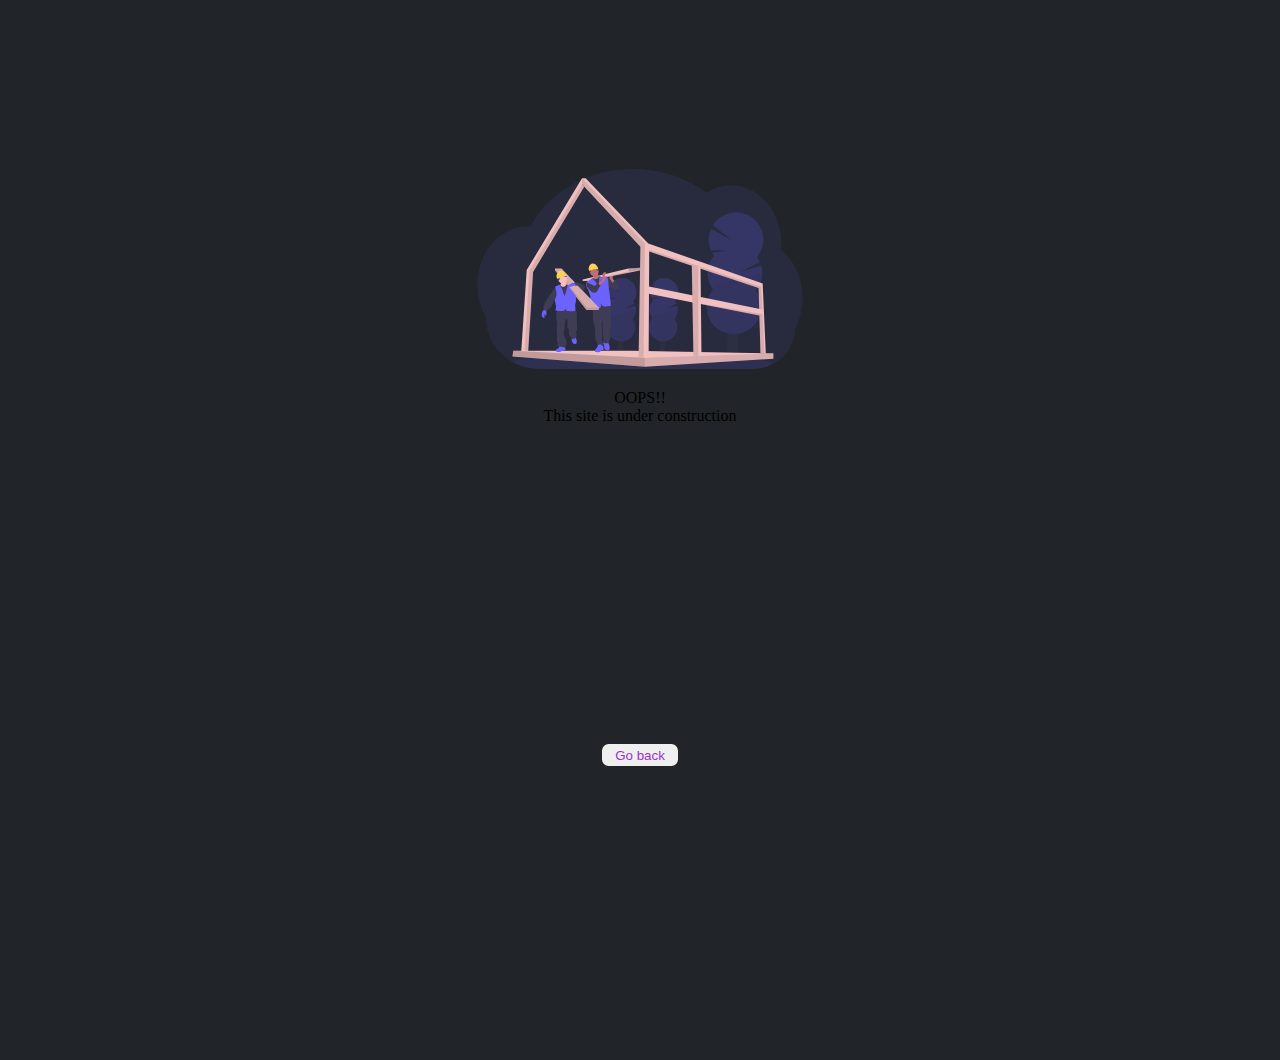
==== blog.html @ 250dfe13 "added resume,animation to index,blog error page" ====
<!DOCTYPE html>
<html lang="en">
<head>
    <meta charset="UTF-8">
    <meta http-equiv="X-UA-Compatible" content="IE=edge">
    <meta name="viewport" content="width=device-width, initial-scale=1.0">
    <!-- Bootstrap 5.1.3-->
    <link href="https://cdn.jsdelivr.net/npm/bootstrap@5.1.3/dist/css/bootstrap.min.css" rel="stylesheet" integrity="sha384-1BmE4kWBq78iYhFldvKuhfTAU6auU8tT94WrHftjDbrCEXSU1oBoqyl2QvZ6jIW3" crossorigin="anonymous">
    <link rel="stylesheet" href="./css/unfinished.css">
    <title>Blogs</title>
</head>
<body>
    <section class="error-page">
        <div class="construction">
            <img src="./images/construction.svg" alt="under work">
            <p class="fs-1 text-white">OOPS!! <br> This site is under construction</p>
        </div>
        <button class="return"><a href="https://mkgit01.github.io/">Go back</a></button>
    </section>

     <!-- Scripts -->
     <script src="https://cdn.jsdelivr.net/npm/bootstrap@5.1.3/dist/js/bootstrap.bundle.min.js" integrity="sha384-ka7Sk0Gln4gmtz2MlQnikT1wXgYsOg+OMhuP+IlRH9sENBO0LRn5q+8nbTov4+1p" crossorigin="anonymous"></script>
</body>
</html>
---- css/unfinished.css ----
body{
    margin: 0;
    padding: 0;
    box-sizing: border-box;
    background-color: #212529;
}
.error-page{
    height: 100vh;
    width: auto;
    display: grid;
    grid-template-rows: repeat(2,1fr);
    place-items: center;
    padding: 5em 0em 5em 0em;
}
.construction{
    text-align: center;   
}
.return{
    padding: .25em 1em;
    position: relative;
    border-radius: .5em;
    border: none;
    outline: none;
    transition: all ease 0.3s;
}
.return::after{
    position: absolute;
    top: -5%;
    left: -5%;
    content: "";
    height: 110%;
    width: 110%;
    filter: blur(.5em);
    background-color: transparent;
    z-index: -1;

}
.return:hover::after,.return:hover{
   background-color: darkorchid;
}
.return:hover a{
    color: white;
 }
.return a{
    text-decoration: none;
    color: darkorchid;
    font-family: sans-serif;
    transition: all ease 0.3s;

}
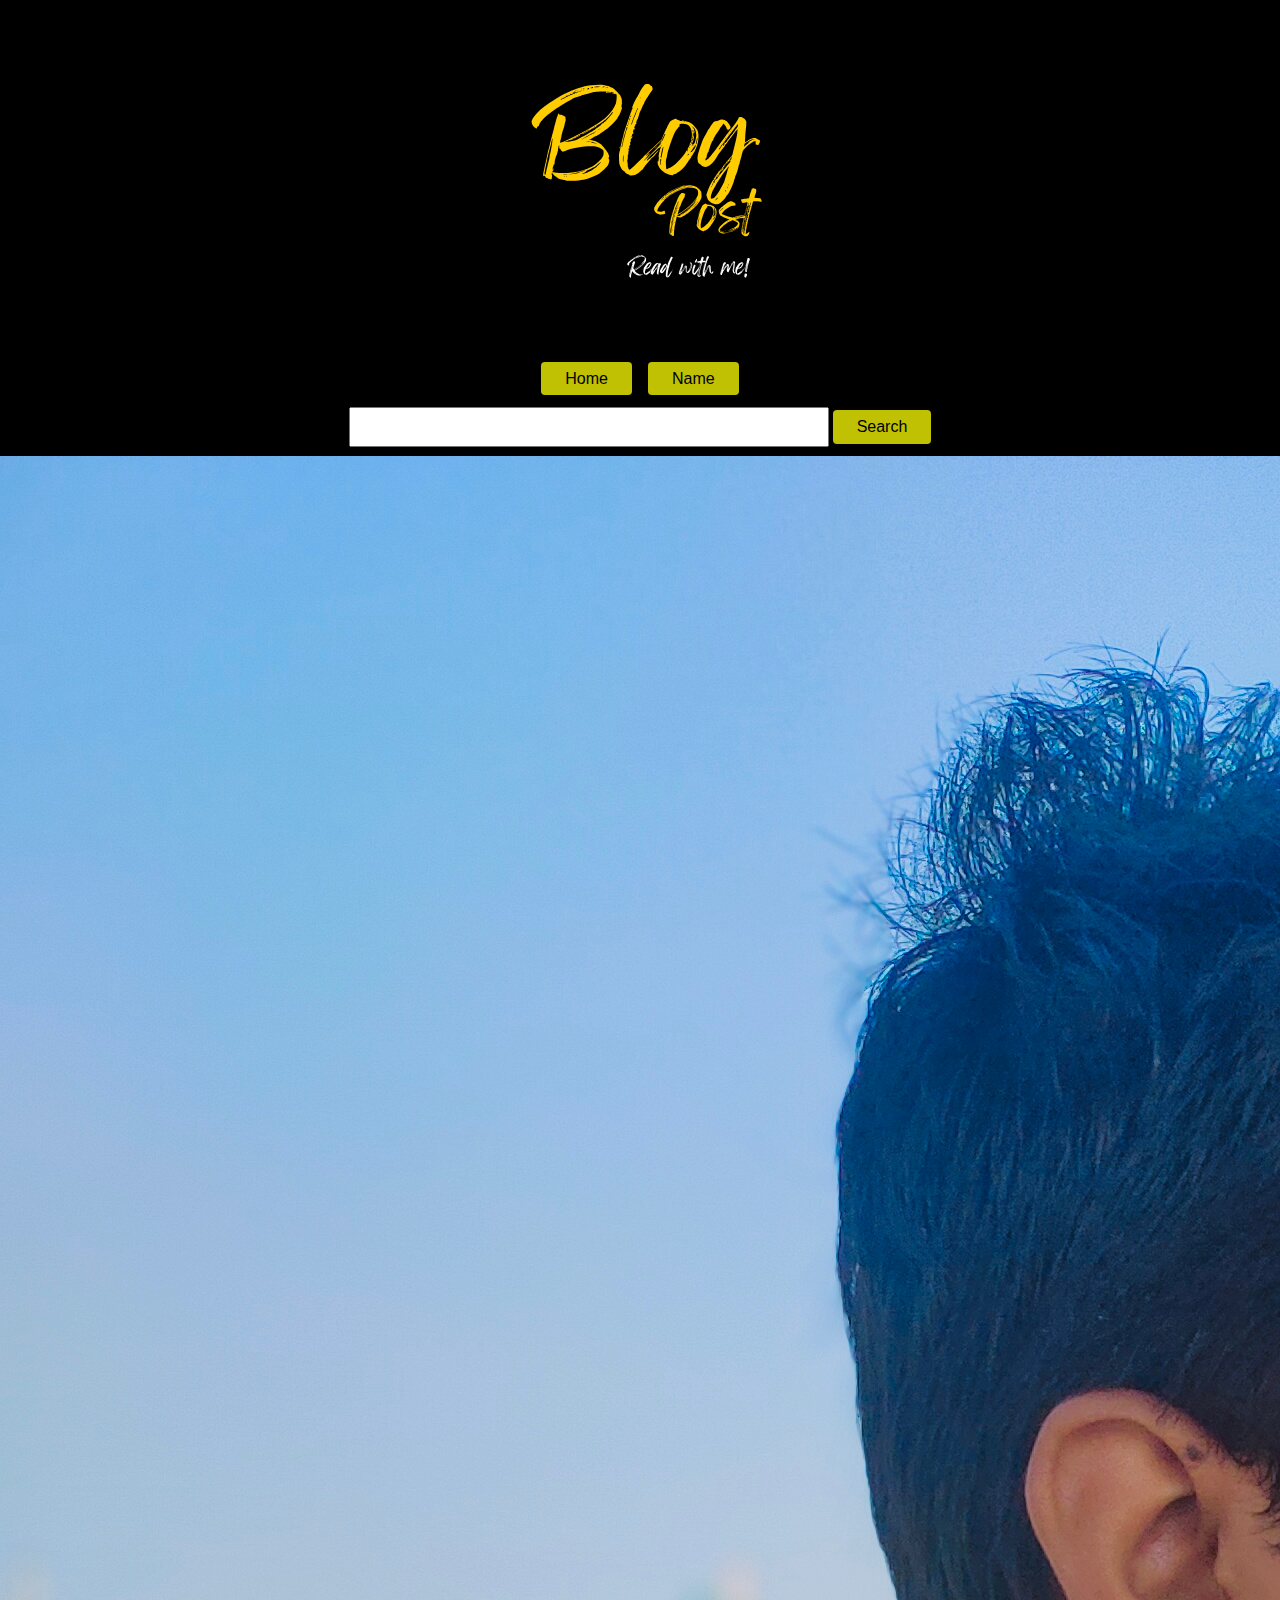
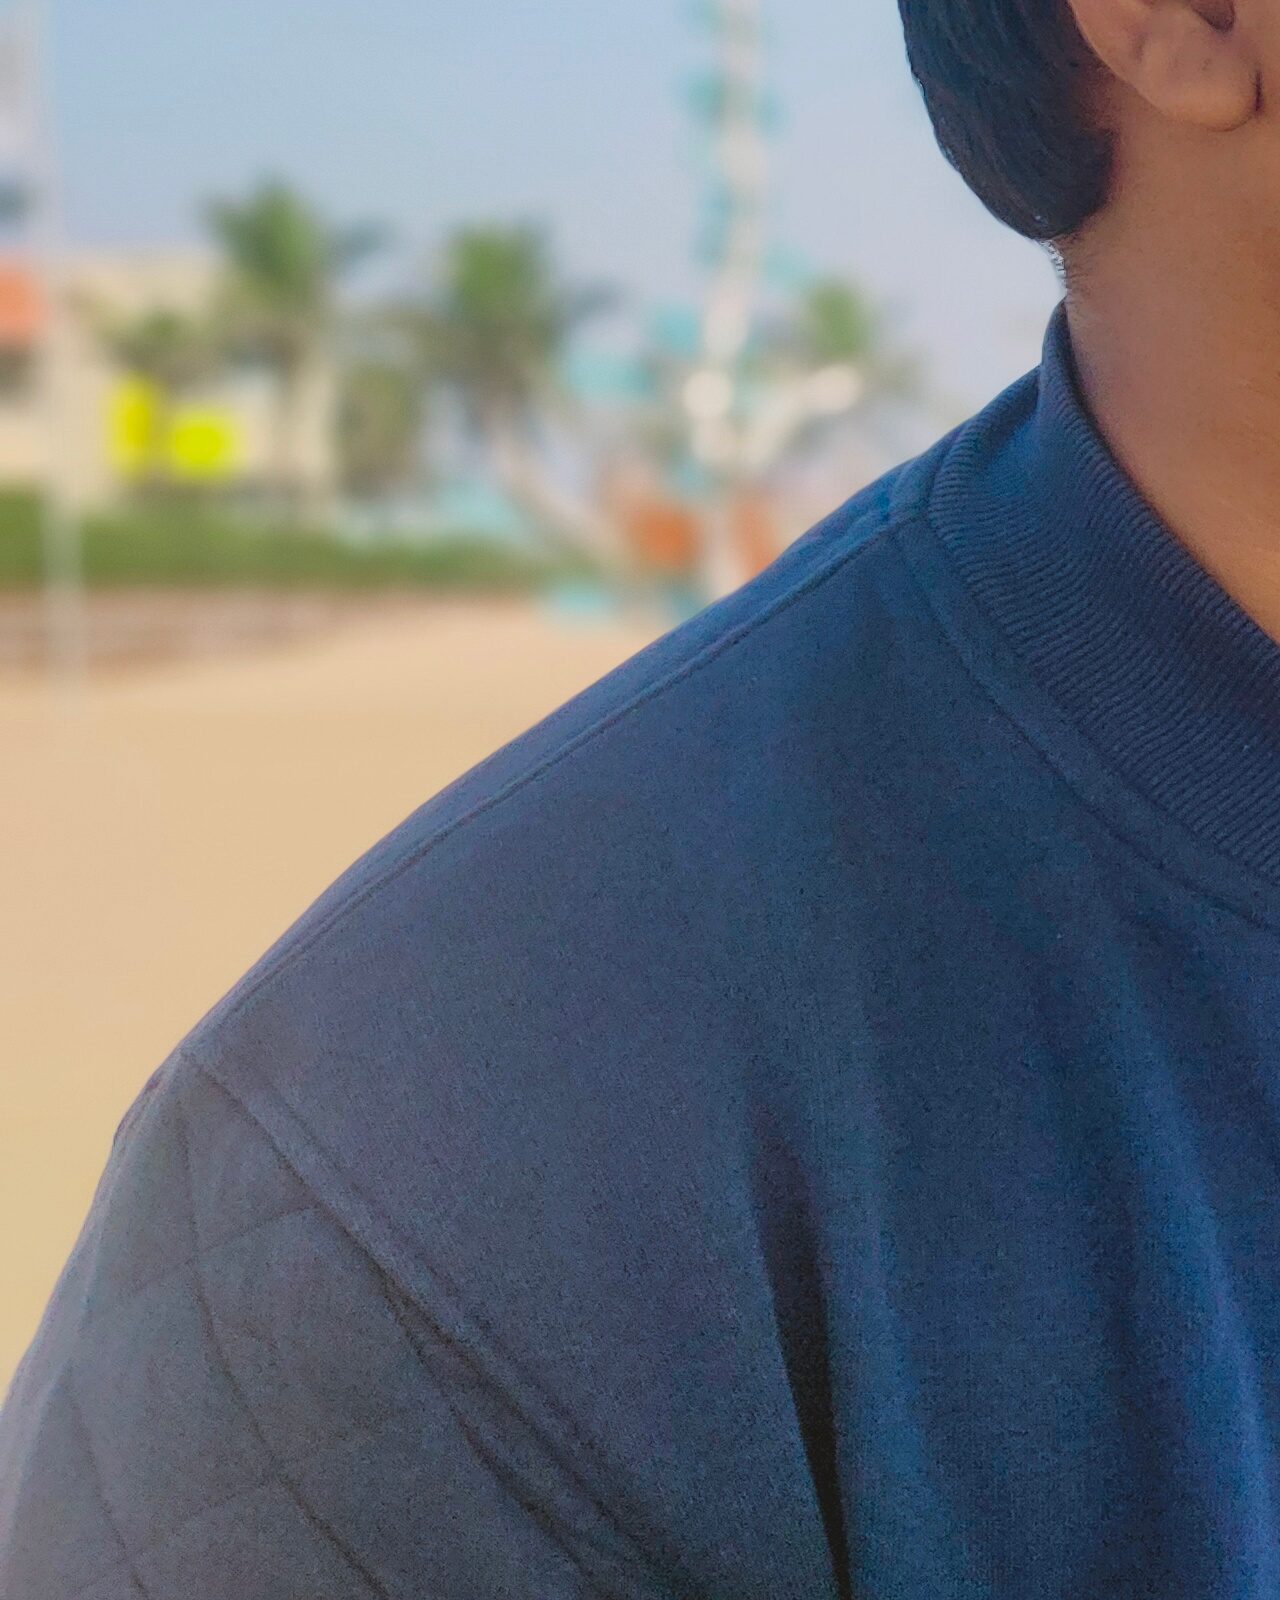
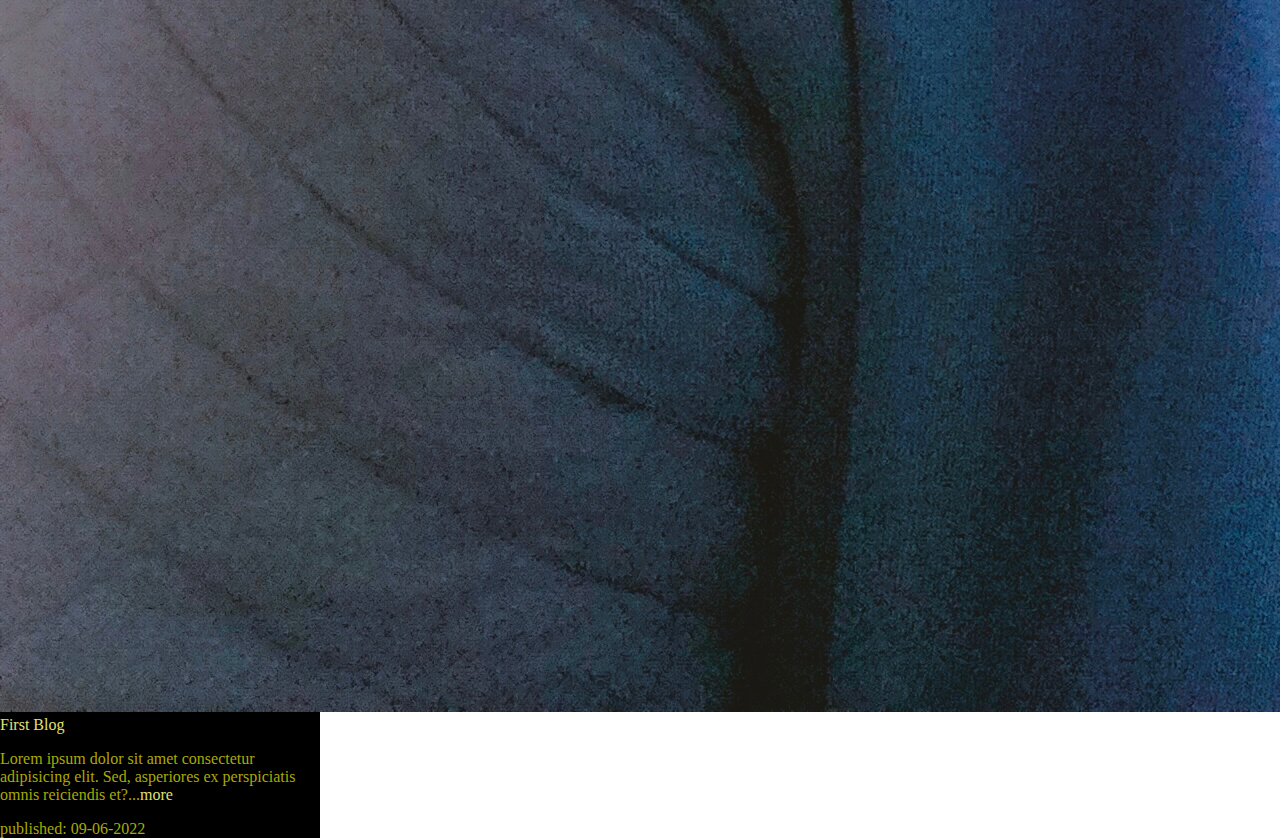
==== commit cb5b8e5a: "updated blog page" ====
--- a/blog.html
+++ b/blog.html
@@ -4,21 +4,65 @@
     <meta charset="UTF-8">
     <meta http-equiv="X-UA-Compatible" content="IE=edge">
     <meta name="viewport" content="width=device-width, initial-scale=1.0">
-    <!-- Bootstrap 5.1.3-->
-    <link href="https://cdn.jsdelivr.net/npm/bootstrap@5.1.3/dist/css/bootstrap.min.css" rel="stylesheet" integrity="sha384-1BmE4kWBq78iYhFldvKuhfTAU6auU8tT94WrHftjDbrCEXSU1oBoqyl2QvZ6jIW3" crossorigin="anonymous">
-    <link rel="stylesheet" href="./css/unfinished.css">
+    <link rel="shortcut icon" href="/images/MK-Logo-Circle.png" type="image/x-icon">
+    
+     <!-- Bootstrap 5.1.3-->
+     <link href="https://cdn.jsdelivr.net/npm/bootstrap@5.1.3/dist/css/bootstrap.min.css" rel="stylesheet" integrity="sha384-1BmE4kWBq78iYhFldvKuhfTAU6auU8tT94WrHftjDbrCEXSU1oBoqyl2QvZ6jIW3" crossorigin="anonymous">
+    <!-- <link rel="stylesheet" href="./css/unfinished.css"> -->
+    <link rel="stylesheet" href="/css/blogs.css">
     <title>Blogs</title>
 </head>
 <body>
-    <section class="error-page">
+    <!-- <section class="error-page">
         <div class="construction">
             <img src="./images/construction.svg" alt="under work">
             <p class="fs-1 text-white">OOPS!! <br> This site is under construction</p>
         </div>
         <button class="return"><a href="https://mkgit01.github.io/">Go back</a></button>
-    </section>
+    </section> -->
 
+    <div id="preloader" class="loader-wrapper">
+        <div class="lds-ellipsis"><div></div><div></div><div></div><div></div></div>
+      </div>
+
+       <header class="my-banner">
+        <div class="img-wrapper">
+         <img src="/images/blog-banner-Blog.svg" alt="blog">
+        </div>
+        </header>
+        
+       <div class="main-page">
+        <div class="my-nav-section">
+          <div class="my-nav-items">
+            <div class="nav-btns">
+              <button><a href="#">Home</a></button>
+              <button><a href="#">Name</a></button>
+          </div>
+          
+            
+            <form action="" class="search-bar">
+            <input type="search" name="search" pattern=".*\S.*" required>
+            <button class="search-btn" type="submit">
+            <span>Search</span>
+            </button>
+            </form>
+          </div>
+        </div>
+<section class="my-2 mx-2">
+  <div class="card">
+   <a href="#"><img src="/images/avatar.jpg" class="card-img-top" alt="..."></a>
+    <div class="card-body">
+      <a class="fs-3" href="#">First Blog</a>
+      <p class="card-text">Lorem ipsum dolor sit amet consectetur adipisicing elit. Sed, asperiores ex perspiciatis omnis reiciendis et?...<a class="text-muted" href="#">more</a> </p>
+      <p class="card-text"><small class="text-muted">published: 09-06-2022</small></p>
+    </div>
+  </div>
+</section>
+
+       </div>
      <!-- Scripts -->
      <script src="https://cdn.jsdelivr.net/npm/bootstrap@5.1.3/dist/js/bootstrap.bundle.min.js" integrity="sha384-ka7Sk0Gln4gmtz2MlQnikT1wXgYsOg+OMhuP+IlRH9sENBO0LRn5q+8nbTov4+1p" crossorigin="anonymous"></script>
+     <script src="./scripts/blog.js"></script>
+
 </body>
 </html>--- a/css/blogs.css
+++ b/css/blogs.css
@@ -0,0 +1,183 @@
+*{
+    scroll-behavior: smooth;
+    font-size: 16px;
+  }
+body{
+  margin: 0;
+  padding: 0;
+  box-sizing: border-box;
+  /* background-color: #171717; */
+}
+  /* loader */
+  .loader-wrapper{
+    position: fixed;
+    top: 0;
+    display: flex;
+    align-items: center;
+    background-color: black;
+    height: 100vh;
+    width: 100vw;
+    z-index: 1000;
+  }
+  .lds-ellipsis {
+    display: inline-block;
+    position: relative;
+    width: 80px;
+    height: 80px;
+    margin: auto;
+  }
+  .lds-ellipsis div {
+    position: absolute;
+    top: 33px;
+    width: 13px;
+    height: 13px;
+    border-radius: 50%;
+    background: rgb(217, 93, 255);
+    animation-timing-function: cubic-bezier(0, 1, 1, 0);
+  }
+  .lds-ellipsis div:nth-child(1) {
+    left: 8px;
+    animation: lds-ellipsis1 0.6s infinite;
+  }
+  .lds-ellipsis div:nth-child(2) {
+    left: 8px;
+    animation: lds-ellipsis2 0.6s infinite;
+  }
+  .lds-ellipsis div:nth-child(3) {
+    left: 32px;
+    animation: lds-ellipsis2 0.6s infinite;
+  }
+  .lds-ellipsis div:nth-child(4) {
+    left: 56px;
+    animation: lds-ellipsis3 0.6s infinite;
+  }
+  @keyframes lds-ellipsis1 {
+    0% {
+      transform: scale(0);
+    }
+    100% {
+      transform: scale(1);
+    }
+  }
+  @keyframes lds-ellipsis3 {
+    0% {
+      transform: scale(1);
+    }
+    100% {
+      transform: scale(0);
+    }
+  }
+  @keyframes lds-ellipsis2 {
+    0% {
+      transform: translate(0, 0);
+    }
+    100% {
+      transform: translate(24px, 0);
+    }
+  }
+  
+/* ----------- */
+.my-banner{
+    position: relative;
+    width: 100%;
+    height: 40vh;
+    background-color: black;
+    display: grid;
+    place-items: center;
+    justify-content: center;
+}
+.img-wrapper{
+  position: absolute;
+  top: 50%;
+  transform: translateY(-50%);
+  height: 20rem;
+  width: 20rem;
+}
+.img-wrapper img{
+  height: 100%;
+  width: 100%;
+  object-fit: cover;
+}
+
+.main-page{
+  height: 200vh;
+}
+.my-nav-section{
+  position: relative;
+  height: 6em;
+  background-color: black;
+  color: white;
+  /* border: blue 3px solid; */
+}
+.my-nav-items{
+  position: absolute;
+  display: grid;
+  place-items: center;
+  justify-content: center;
+  /* gap: 3em; */
+  /* grid-template-columns: repeat(2,1fr); */
+  height: 100%;
+  width: 100%;
+  top: 50%;
+  transform: translateY(-50%);
+  /* border: 2px solid red; */
+}
+.nav-btns{
+  padding:0 2em;
+}
+form{
+  width: 100%;
+  /* padding: 1em 0em; */
+}
+input{
+  width: 30em;
+  height: 2.5em;
+  padding: 0.5em;
+}
+.nav-btns button{
+  border: none;
+  background-color: transparent;
+}
+form button{
+  border: none;
+  text-decoration: none;
+  color: black;
+  background-color: rgb(193, 193, 3);
+  padding: 0.5em 1.5em;
+  border-radius: 0.25em;
+  cursor: pointer;
+  transition: all 0.2s ease;
+}
+button a{
+  text-decoration: none;
+  color: black;
+  background-color: rgb(193, 193, 3);
+  padding: 0.5em 1.5em;
+  border-radius: 0.25em;
+  cursor: pointer;
+  transition: all 0.2s ease;
+}
+.nav-btns button a:hover{
+  background-color: rgb(255, 255, 0);
+  box-shadow: 0 0 1em rgb(255, 255, 0);
+}
+form button:hover{
+  background-color: rgb(255, 255, 0);
+  box-shadow: 0 0 1em rgb(255, 255, 0);
+}
+@media screen and (max-width:600px) {
+  input{
+    width: 15em;
+    height: 2.5em;
+    padding: 0.5em;
+  }
+}
+.card{
+  width: 20rem;
+  color: rgb(169, 169, 4);
+  background-color: black;
+}
+.card-body a{
+  text-decoration: none;
+  color: rgb(224, 224, 116);
+}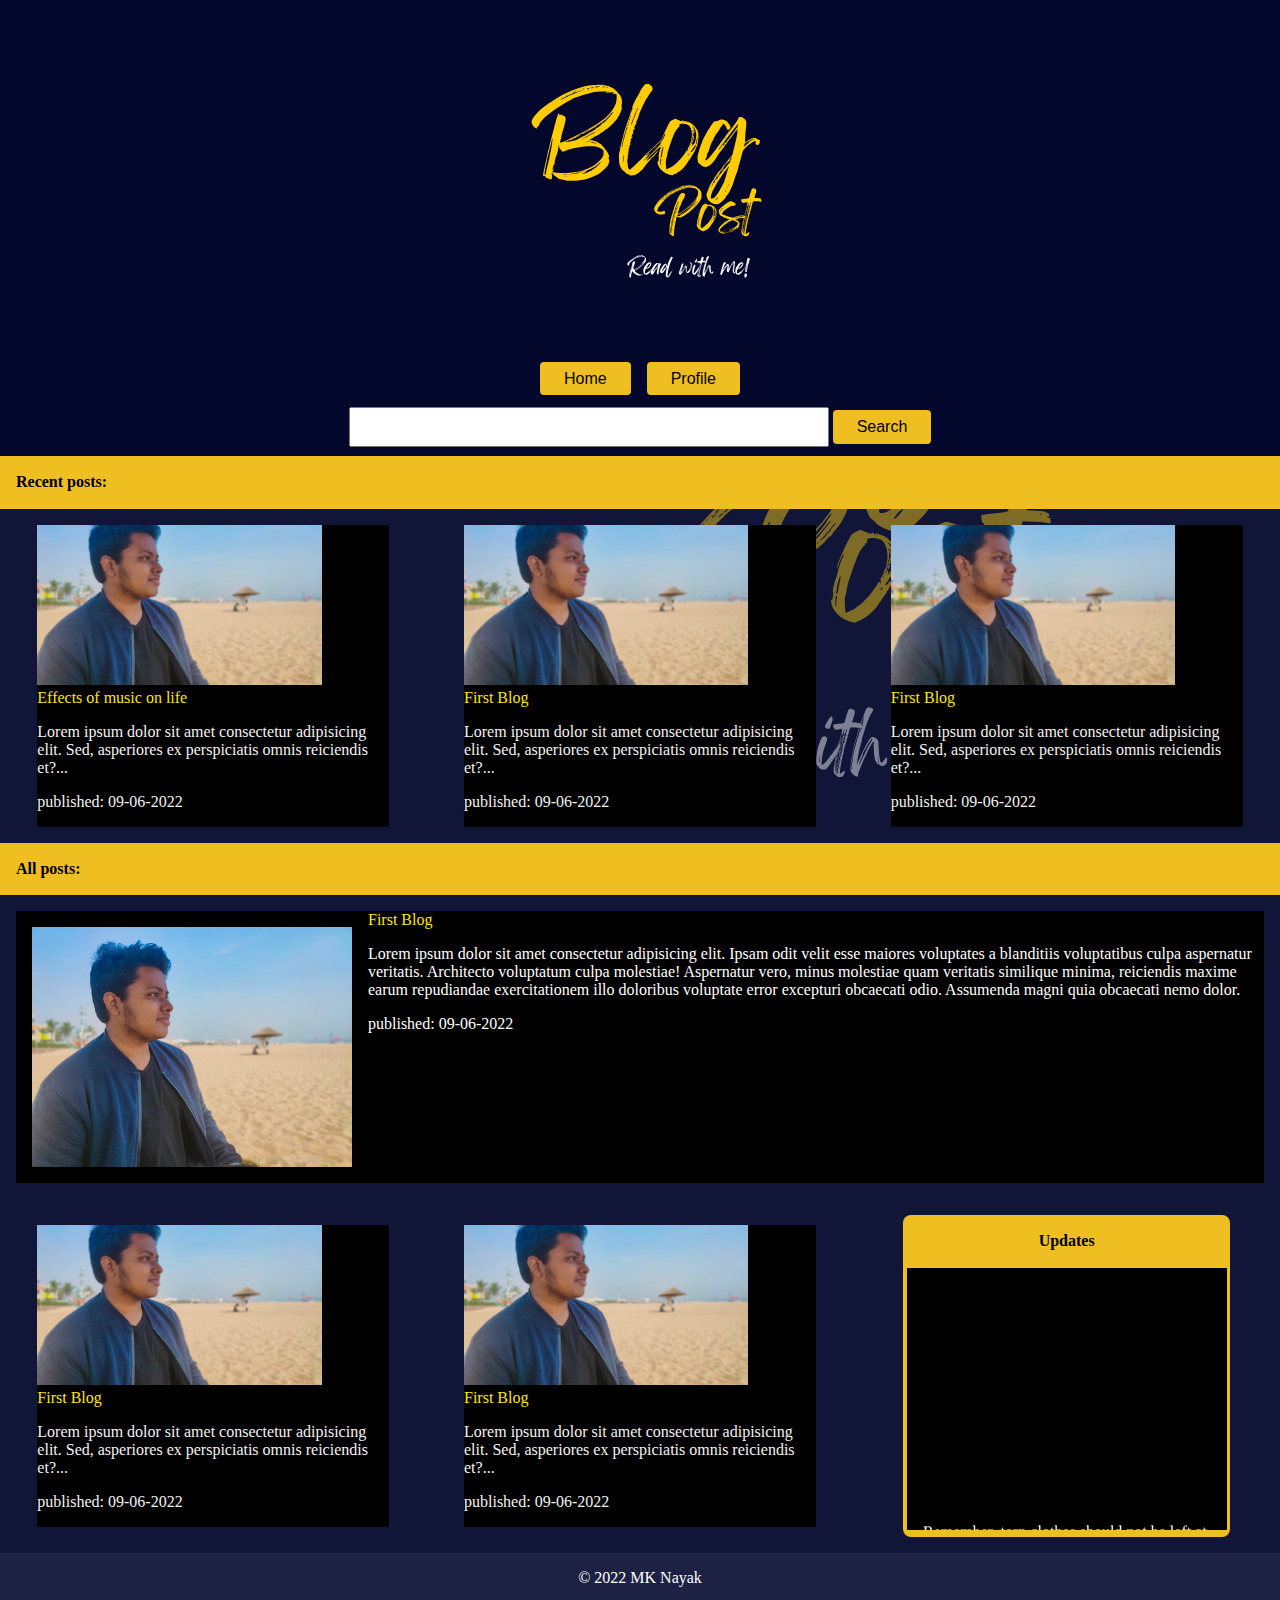
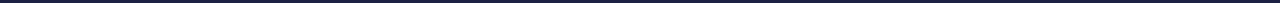
==== commit 1ef0d027: "updated blogs page, added blog page" ====
--- a/blog.html
+++ b/blog.html
@@ -35,8 +35,8 @@
         <div class="my-nav-section">
           <div class="my-nav-items">
             <div class="nav-btns">
-              <button><a href="#">Home</a></button>
-              <button><a href="#">Name</a></button>
+              <button><a href="https://mkgit01.github.io/">Home</a></button>
+              <button><a href="/profile.html">Profile</a></button>
           </div>
           
             
@@ -48,18 +48,91 @@
             </form>
           </div>
         </div>
-<section class="my-2 mx-2">
-  <div class="card">
-   <a href="#"><img src="/images/avatar.jpg" class="card-img-top" alt="..."></a>
+<section class="blogs-sec">
+  <div class="sec-name">
+    <h2>Recent posts:</h2>
+  </div>
+  <div class="blogs-page">
+  <div class="card b-id-1">
+   <a href="/blog-page.html"><img src="/images/avatar.jpg" class="card-img-top" alt="..."></a>
     <div class="card-body">
-      <a class="fs-3" href="#">First Blog</a>
-      <p class="card-text">Lorem ipsum dolor sit amet consectetur adipisicing elit. Sed, asperiores ex perspiciatis omnis reiciendis et?...<a class="text-muted" href="#">more</a> </p>
+      <a class="fs-3 fw-bold" href="/blog-page.html">Effects of music on life</a>
+      <p class="card-text">Lorem ipsum dolor sit amet consectetur adipisicing elit. Sed, asperiores ex perspiciatis omnis reiciendis et?... </p>
       <p class="card-text"><small class="text-muted">published: 09-06-2022</small></p>
     </div>
   </div>
+  
+  <div class="card b-id-2">
+   <a href="/blog-page.html"><img src="/images/avatar.jpg" class="card-img-top" alt="..."></a>
+    <div class="card-body">
+      <a class="fs-3 fw-bold" href="/blog-page.html">First Blog</a>
+      <p class="card-text">Lorem ipsum dolor sit amet consectetur adipisicing elit. Sed, asperiores ex perspiciatis omnis reiciendis et?... </p>
+      <p class="card-text"><small class="text-muted">published: 09-06-2022</small></p>
+    </div>
+  </div>
+  <div class="card b-id-3">
+   <a href="/blog-page.html"><img src="/images/avatar.jpg" class="card-img-top" alt="..."></a>
+    <div class="card-body">
+      <a class="fs-3 fw-bold" href="/blog-page.html">First Blog</a>
+      <p class="card-text">Lorem ipsum dolor sit amet consectetur adipisicing elit. Sed, asperiores ex perspiciatis omnis reiciendis et?... </p>
+      <p class="card-text"><small class="text-muted">published: 09-06-2022</small></p>
+    </div>
+  </div>
+</div>
+
+<div class="sec-name">
+  <h2>All posts:</h2>
+</div>
+<div class="landscape-card-wrapper">
+<div class="landscape-card b-id-4">
+  <a href="/blog-page.html"><img src="/images/avatar.jpg" class="card-img-top" alt="..."></a>
+   <div class="card-body">
+     <a class="fs-3 fw-bold" href="/blog-page.html">First Blog</a>
+     <p class="card-text">Lorem ipsum dolor sit amet consectetur adipisicing elit. Ipsam odit velit esse maiores voluptates a blanditiis voluptatibus culpa aspernatur veritatis. Architecto voluptatum culpa molestiae! Aspernatur vero, minus molestiae quam veritatis similique minima, reiciendis maxime earum repudiandae exercitationem illo doloribus voluptate error excepturi obcaecati odio. Assumenda magni quia obcaecati nemo dolor. </p>
+     <p class="card-text"><small class="text-muted">published: 09-06-2022</small></p>
+   </div>
+ </div>
+</div>
+
+<div class="blogs-page">
+  <div class="card b-id-5">
+    <a href="/blog-page.html"><img src="/images/avatar.jpg" class="card-img-top" alt="..."></a>
+     <div class="card-body">
+       <a class="fs-3 fw-bold" href="/blog-page.html">First Blog</a>
+       <p class="card-text">Lorem ipsum dolor sit amet consectetur adipisicing elit. Sed, asperiores ex perspiciatis omnis reiciendis et?... </p>
+       <p class="card-text"><small class="text-muted">published: 09-06-2022</small></p>
+     </div>
+   </div>
+
+   <div class="card b-id-6">
+    <a href="/blog-page.html"><img src="/images/avatar.jpg" class="card-img-top" alt="..."></a>
+     <div class="card-body">
+       <a class="fs-3 fw-bold" href="/blog-page.html">First Blog</a>
+       <p class="card-text">Lorem ipsum dolor sit amet consectetur adipisicing elit. Sed, asperiores ex perspiciatis omnis reiciendis et?... </p>
+       <p class="card-text"><small class="text-muted">published: 09-06-2022</small></p>
+     </div>
+   </div>
+
+<div class="blogs-list">
+  <h2>Updates</h2>
+ <marquee direction="up" scrollamount="4" onMouseOver="this.stop()" onMouseOut="this.start()" class="marquee2">
+   <p>Remember, torn clothes should not be left at home. Dispose of them out. Buying new clothes like towels.</p> 
+   <hr>
+   <p>wearing clothes, bedsheets are like inviting good luck to the home.</p>
+   <hr>
+   <p>Arrange doormats before every door and please change the doormats once in 6/8 months or maximum within 1 year. For More Daily</p>
+   </marquee>
+</div>
+</div>
 </section>
 
        </div>
+
+<footer>
+  <div class="ftr">
+    <p>© 2022 MK Nayak</p>
+  </div>
+</footer>
      <!-- Scripts -->
      <script src="https://cdn.jsdelivr.net/npm/bootstrap@5.1.3/dist/js/bootstrap.bundle.min.js" integrity="sha384-ka7Sk0Gln4gmtz2MlQnikT1wXgYsOg+OMhuP+IlRH9sENBO0LRn5q+8nbTov4+1p" crossorigin="anonymous"></script>
      <script src="./scripts/blog.js"></script>
--- a/css/blogs.css
+++ b/css/blogs.css
@@ -81,7 +81,7 @@
     position: relative;
     width: 100%;
     height: 40vh;
-    background-color: black;
+    background-color: rgb(3, 7, 43);
     display: grid;
     place-items: center;
     justify-content: center;
@@ -100,12 +100,16 @@
 }
 
 .main-page{
-  height: 200vh;
+  background-image: url(../images/blog-banner-Blog.svg);
+  background-repeat: no-repeat;
+  background-position: center;
+  background-attachment: fixed;
+  background-color: rgb(3, 7, 43);
 }
 .my-nav-section{
   position: relative;
   height: 6em;
-  background-color: black;
+  background-color: rgb(3, 7, 43);
   color: white;
   /* border: blue 3px solid; */
 }
@@ -142,7 +146,7 @@
   border: none;
   text-decoration: none;
   color: black;
-  background-color: rgb(193, 193, 3);
+  background-color: rgb(239, 191, 33);
   padding: 0.5em 1.5em;
   border-radius: 0.25em;
   cursor: pointer;
@@ -151,7 +155,7 @@
 button a{
   text-decoration: none;
   color: black;
-  background-color: rgb(193, 193, 3);
+  background-color: rgb(239, 191, 33);
   padding: 0.5em 1.5em;
   border-radius: 0.25em;
   cursor: pointer;
@@ -165,19 +169,118 @@
   background-color: rgb(255, 255, 0);
   box-shadow: 0 0 1em rgb(255, 255, 0);
 }
-@media screen and (max-width:600px) {
+.sec-name{
+  width: 100%;
+  background-color: rgb(239, 191, 33);
+  padding: 0.25em 1em;
+  position: sticky;
+  top: 0;
+  z-index: 999;
+}
+.sec-name h2{
+  text-align: left;
+  color: black;
+}
+.card{
+  max-width: 22rem;
+  color: #f3f3f3;
+  background-color: black;
+}
+.card img{
+  object-fit: cover;
+  height: 10rem;
+  aspect-ratio: 16/9;
+}
+.card-body a{
+  text-decoration: none;
+  color: rgb(255, 230, 0);
+}
+.blogs-sec{
+  background-color:  rgba(29, 33, 67, 0.568);
+}
+.blogs-page{
+  display: grid;
+  grid-template-columns: repeat(3,1fr);
+  place-items: center;
+  padding: 1em 0em;
+  gap:1em 0;
+}
+.landscape-card img{
+width: 20rem;
+aspect-ratio: 4/3;  
+object-fit: cover;
+float: left;
+padding: 1em;
+}
+.landscape-card{
+  margin: 1em 1em;
+  background-color: black;
+}
+.landscape-card::after{
+  content: "";
+  display: table;
+  clear: both;
+}
+.landscape-card .card-body{
+  color: white;
+}
+.blogs-list{
+  background-color: rgb(239, 191, 33);
+  padding: 0em 0.2em 0.2em 0.2em;
+  width: 20rem;
+  border-radius: 8px;
+}
+.blogs-list h2{
+  padding: 0.25em 0em;
+  text-align: center;
+}
+.marquee2{
+  background-color:black;
+  color: white;
+  padding:0 1em;
+  width: auto;
+  height: 100%;
+}
+footer{
+  position: relative;
+  bottom: 0;
+  width: 100%;
+  background-color: rgb(29, 33, 67);
+  display: grid;
+  place-items: center;
+  justify-content: center;
+  padding: 0;
+}
+footer p{
+  text-align: center;
+  color: white;
+  /* padding: 0 1em; */
+}
+@media screen and (max-width:915px){
+  .blogs-page{
+    display: grid;
+    grid-template-columns: repeat(2,1fr);
+    place-items: center;
+    padding: 1em 0em;
+    gap:1em 0;
+  }
+  .landscape-card img{
+    width: 15rem;
+    aspect-ratio: 4/3;  
+    object-fit: cover;
+    float: left;
+    padding: 1em;
+    }
+}
+@media screen and (max-width:625px) {
   input{
     width: 15em;
     height: 2.5em;
     padding: 0.5em;
   }
-}
-.card{
-  width: 20rem;
-  color: rgb(169, 169, 4);
-  background-color: black;
-}
-.card-body a{
-  text-decoration: none;
-  color: rgb(224, 224, 116);
-}+  .blogs-page{
+    grid-template-columns: auto;
+    place-items: center;
+    justify-content: center;
+  }
+}
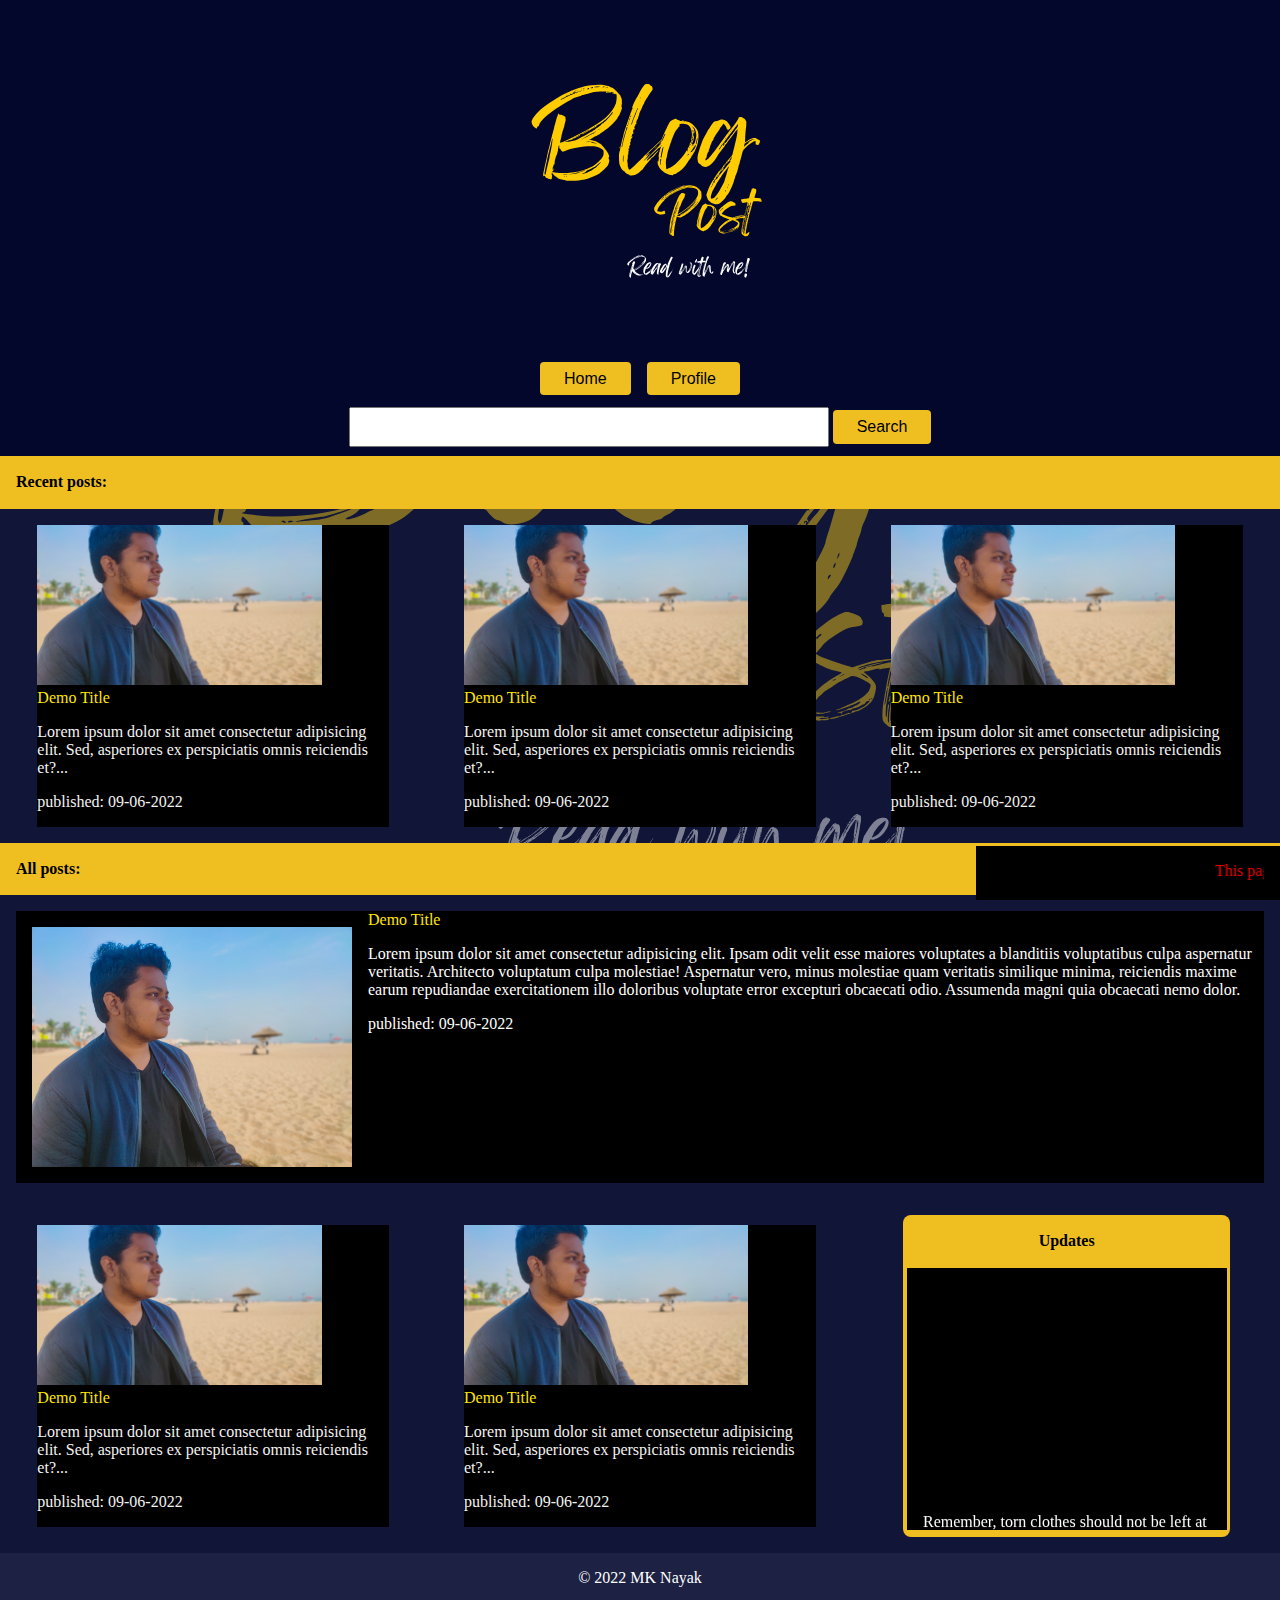
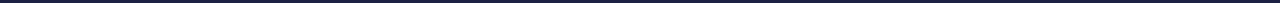
==== commit f35e5ef4: "added cv and some finishing" ====
--- a/blog.html
+++ b/blog.html
@@ -30,6 +30,10 @@
          <img src="/images/blog-banner-Blog.svg" alt="blog">
         </div>
         </header>
+
+        <div class="construction-warning">
+          <marquee class="fs-3 fw-bold">This page is still under development..........</marquee>
+        </div>
         
        <div class="main-page">
         <div class="my-nav-section">
@@ -41,8 +45,8 @@
           
             
             <form action="" class="search-bar">
-            <input type="search" name="search" pattern=".*\S.*" required>
-            <button class="search-btn" type="submit">
+            <input id="searchbar" type="search" name="search" pattern=".*\S.*" required>
+            <button onsubmit="search_blog()" class="search-btn" type="submit">
             <span>Search</span>
             </button>
             </form>
@@ -54,26 +58,26 @@
   </div>
   <div class="blogs-page">
   <div class="card b-id-1">
-   <a href="/blog-page.html"><img src="/images/avatar.jpg" class="card-img-top" alt="..."></a>
+   <a href="/blog-page.html"><img loading="lazy" src="/images/avatar.jpg" class="card-img-top" alt="..."></a>
     <div class="card-body">
-      <a class="fs-3 fw-bold" href="/blog-page.html">Effects of music on life</a>
+      <a class="fs-3 blog-title fw-bold" href="/blog-page.html">Demo Title</a>
       <p class="card-text">Lorem ipsum dolor sit amet consectetur adipisicing elit. Sed, asperiores ex perspiciatis omnis reiciendis et?... </p>
       <p class="card-text"><small class="text-muted">published: 09-06-2022</small></p>
     </div>
   </div>
   
   <div class="card b-id-2">
-   <a href="/blog-page.html"><img src="/images/avatar.jpg" class="card-img-top" alt="..."></a>
+   <a href="/blog-page.html"><img loading="lazy" src="/images/avatar.jpg" class="card-img-top" alt="..."></a>
     <div class="card-body">
-      <a class="fs-3 fw-bold" href="/blog-page.html">First Blog</a>
+      <a class="fs-3 blog-title fw-bold" href="/blog-page.html">Demo Title</a>
       <p class="card-text">Lorem ipsum dolor sit amet consectetur adipisicing elit. Sed, asperiores ex perspiciatis omnis reiciendis et?... </p>
       <p class="card-text"><small class="text-muted">published: 09-06-2022</small></p>
     </div>
   </div>
   <div class="card b-id-3">
-   <a href="/blog-page.html"><img src="/images/avatar.jpg" class="card-img-top" alt="..."></a>
+   <a href="/blog-page.html"><img loading="lazy" src="/images/avatar.jpg" class="card-img-top" alt="..."></a>
     <div class="card-body">
-      <a class="fs-3 fw-bold" href="/blog-page.html">First Blog</a>
+      <a class="fs-3 blog-title fw-bold" href="/blog-page.html">Demo Title</a>
       <p class="card-text">Lorem ipsum dolor sit amet consectetur adipisicing elit. Sed, asperiores ex perspiciatis omnis reiciendis et?... </p>
       <p class="card-text"><small class="text-muted">published: 09-06-2022</small></p>
     </div>
@@ -85,9 +89,9 @@
 </div>
 <div class="landscape-card-wrapper">
 <div class="landscape-card b-id-4">
-  <a href="/blog-page.html"><img src="/images/avatar.jpg" class="card-img-top" alt="..."></a>
+  <a href="/blog-page.html"><img loading="lazy" src="/images/avatar.jpg" class="card-img-top" alt="..."></a>
    <div class="card-body">
-     <a class="fs-3 fw-bold" href="/blog-page.html">First Blog</a>
+     <a class="fs-3 blog-title fw-bold" href="/blog-page.html">Demo Title</a>
      <p class="card-text">Lorem ipsum dolor sit amet consectetur adipisicing elit. Ipsam odit velit esse maiores voluptates a blanditiis voluptatibus culpa aspernatur veritatis. Architecto voluptatum culpa molestiae! Aspernatur vero, minus molestiae quam veritatis similique minima, reiciendis maxime earum repudiandae exercitationem illo doloribus voluptate error excepturi obcaecati odio. Assumenda magni quia obcaecati nemo dolor. </p>
      <p class="card-text"><small class="text-muted">published: 09-06-2022</small></p>
    </div>
@@ -96,18 +100,18 @@
 
 <div class="blogs-page">
   <div class="card b-id-5">
-    <a href="/blog-page.html"><img src="/images/avatar.jpg" class="card-img-top" alt="..."></a>
+    <a href="/blog-page.html"><img loading="lazy" src="/images/avatar.jpg" class="card-img-top" alt="..."></a>
      <div class="card-body">
-       <a class="fs-3 fw-bold" href="/blog-page.html">First Blog</a>
+       <a class="fs-3 blog-title fw-bold" href="/blog-page.html">Demo Title</a>
        <p class="card-text">Lorem ipsum dolor sit amet consectetur adipisicing elit. Sed, asperiores ex perspiciatis omnis reiciendis et?... </p>
        <p class="card-text"><small class="text-muted">published: 09-06-2022</small></p>
      </div>
    </div>
 
    <div class="card b-id-6">
-    <a href="/blog-page.html"><img src="/images/avatar.jpg" class="card-img-top" alt="..."></a>
+    <a href="/blog-page.html"><img loading="lazy" src="/images/avatar.jpg" class="card-img-top" alt="..."></a>
      <div class="card-body">
-       <a class="fs-3 fw-bold" href="/blog-page.html">First Blog</a>
+       <a class="fs-3 blog-title fw-bold" href="/blog-page.html">Demo Title</a>
        <p class="card-text">Lorem ipsum dolor sit amet consectetur adipisicing elit. Sed, asperiores ex perspiciatis omnis reiciendis et?... </p>
        <p class="card-text"><small class="text-muted">published: 09-06-2022</small></p>
      </div>
--- a/css/blogs.css
+++ b/css/blogs.css
@@ -102,7 +102,7 @@
 .main-page{
   background-image: url(../images/blog-banner-Blog.svg);
   background-repeat: no-repeat;
-  background-position: center;
+  /* background-position: center; */
   background-attachment: fixed;
   background-color: rgb(3, 7, 43);
 }
@@ -256,6 +256,16 @@
   color: white;
   /* padding: 0 1em; */
 }
+.construction-warning{
+  position: fixed;
+  padding:1em 1em;
+  bottom: 0;
+  right: 0;
+  color: red;
+  background-color: black;
+  width: max-content;
+  z-index: 1000;
+}
 @media screen and (max-width:915px){
   .blogs-page{
     display: grid;
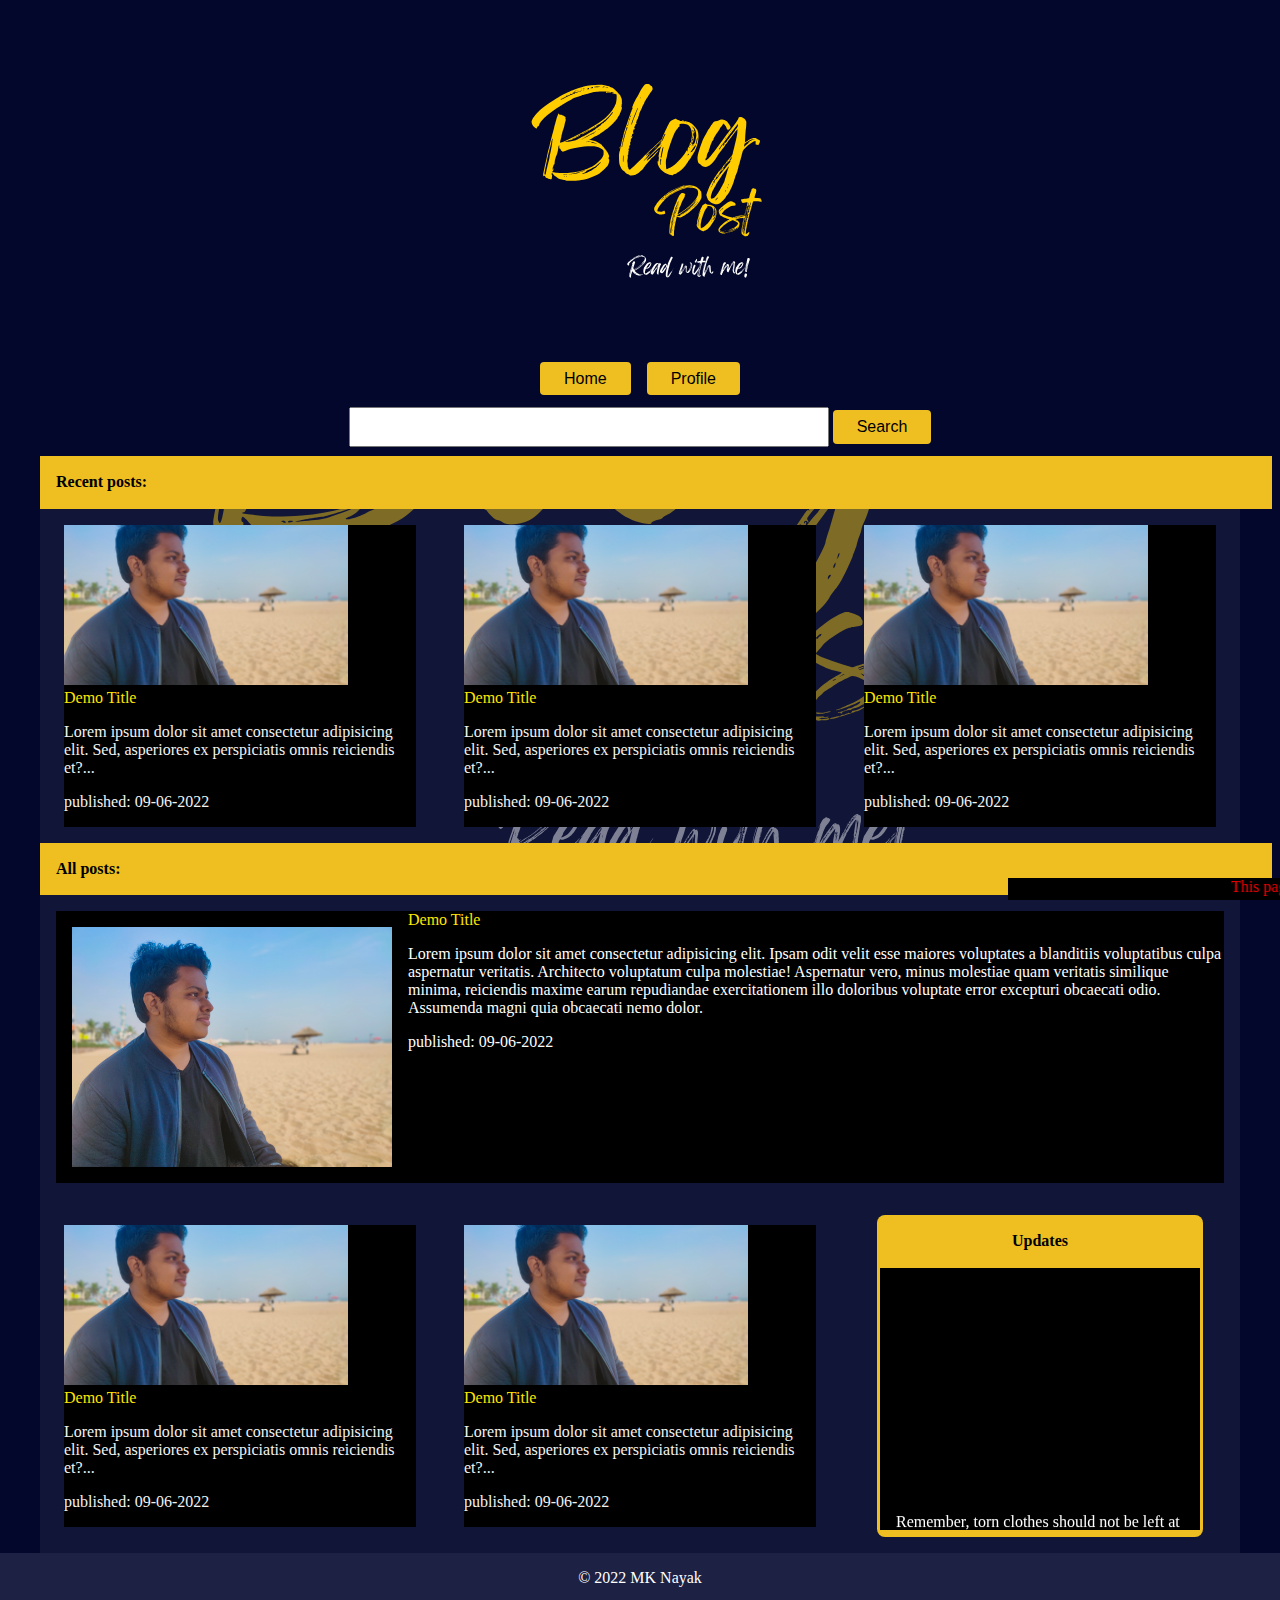
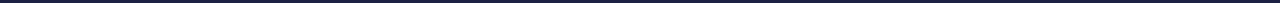
==== commit 7eeb35a8: "removed blog from index nav" ====
--- a/blog.html
+++ b/blog.html
@@ -43,7 +43,7 @@
               <button><a href="/profile.html">Profile</a></button>
           </div>
           
-            
+          
             <form action="" class="search-bar">
             <input id="searchbar" type="search" name="search" pattern=".*\S.*" required>
             <button onsubmit="search_blog()" class="search-btn" type="submit">
@@ -52,7 +52,8 @@
             </form>
           </div>
         </div>
-<section class="blogs-sec">
+<section class="blogs-page-wrapper">
+  <div class="blogs-sec">
   <div class="sec-name">
     <h2>Recent posts:</h2>
   </div>
@@ -128,6 +129,7 @@
    </marquee>
 </div>
 </div>
+</div>
 </section>
 
        </div>
--- a/css/blogs.css
+++ b/css/blogs.css
@@ -6,7 +6,7 @@
   margin: 0;
   padding: 0;
   box-sizing: border-box;
-  /* background-color: #171717; */
+  background-color: rgb(3, 7, 43);
 }
   /* loader */
   .loader-wrapper{
@@ -102,7 +102,6 @@
 .main-page{
   background-image: url(../images/blog-banner-Blog.svg);
   background-repeat: no-repeat;
-  /* background-position: center; */
   background-attachment: fixed;
   background-color: rgb(3, 7, 43);
 }
@@ -111,27 +110,22 @@
   height: 6em;
   background-color: rgb(3, 7, 43);
   color: white;
-  /* border: blue 3px solid; */
 }
 .my-nav-items{
   position: absolute;
   display: grid;
   place-items: center;
   justify-content: center;
-  /* gap: 3em; */
-  /* grid-template-columns: repeat(2,1fr); */
   height: 100%;
   width: 100%;
   top: 50%;
   transform: translateY(-50%);
-  /* border: 2px solid red; */
 }
 .nav-btns{
   padding:0 2em;
 }
 form{
   width: 100%;
-  /* padding: 1em 0em; */
 }
 input{
   width: 30em;
@@ -194,6 +188,10 @@
 .card-body a{
   text-decoration: none;
   color: rgb(255, 230, 0);
+}
+.blogs-page-wrapper{
+  max-width: 1200px;
+  margin: auto;
 }
 .blogs-sec{
   background-color:  rgba(29, 33, 67, 0.568);
@@ -254,11 +252,9 @@
 footer p{
   text-align: center;
   color: white;
-  /* padding: 0 1em; */
 }
 .construction-warning{
   position: fixed;
-  padding:1em 1em;
   bottom: 0;
   right: 0;
   color: red;
